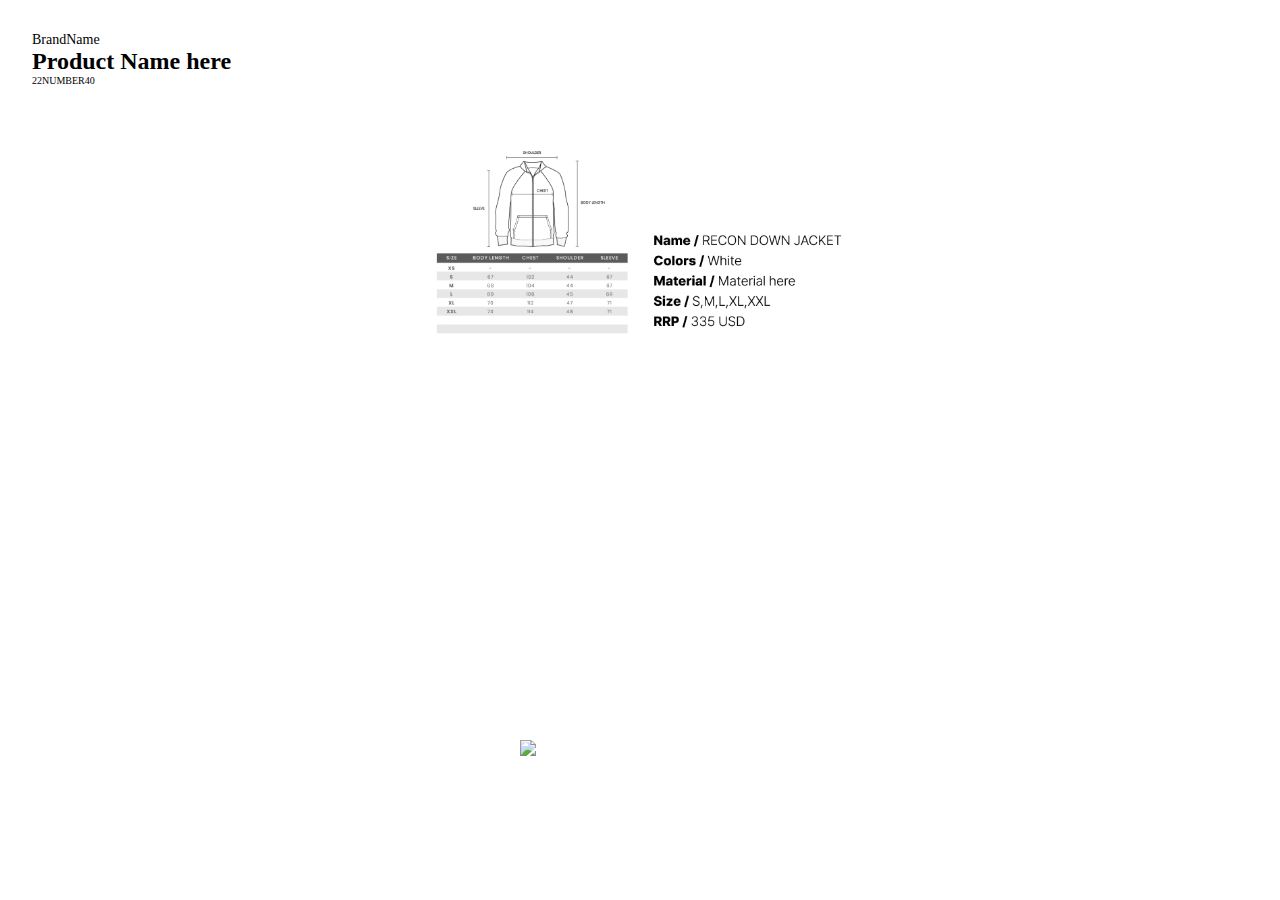
==== micropage/index.html @ 552d2882 "micropage" ====
<!DOCTYPE html>
<html lang="en">
<head>
    <meta charset="UTF-8">
    <meta http-equiv="X-UA-Compatible" content="IE=edge">
    <meta name="viewport" content="width=device-width, initial-scale=1.0">
    <title>2022 F/W Catalog</title>
    
    <link rel="stylesheet" type="text/css" href="https://cdn.jsdelivr.net/gh/orioncactus/pretendard/dist/web/static/pretendard.css" />
    <link type="text/css" href="./stylec.css" rel="stylesheet"/>
</head>
<body>
    <div class="titlecontainer">
        <div class="brandname">BrandName</div>
        <div class="productname">Product Name here</div>
        <div class="serialnumber">22NUMBER40</div>
    </div>
    <div class="imagecontainer">
        <img class="userimage" src="./resources/1.png" alt="">
    </div>
    
    <div class="viewercontainer">
        <plicar-viewer src=2c7eae3e455b233e62a32799339ab90ec2c312dc camera-controls exposure='1' environment-image='neutral' style="touch-action: none;"> </plicar-viewer>
    </div>
    <div class="buttoncontainer">
        <img class="plicarARViewer" onclick="activateAR('2c7eae3e455b233e62a32799339ab90ec2c312dc', null, 'ko')" src="https://prod-assets.plicar.io/images/button/PlicarARProductViewButtonBlack.png" data-desktopqr>
    </div>


 <script type='module' src='https://prod-assets.plicar.io/script/plicar-viewer.min.js'></script> 
 <script src="https://prod-assets.plicar.io/script/plicar-ARbutton.min.js"></script>
 <script src="./scriptc.js"></script>
</body>
</html>
---- micropage/stylec.css ----
body{

}

.titlecontainer{
    padding: 24px;
}
.brandname{
    font-family: 'Pretendard';
font-style: normal;
font-weight: 400;
font-size: 14px;
}
.serialnumber{
    font-family: 'Pretendard';
font-style: normal;
font-weight: 300;
font-size: 10px;
}
.productname{
    font-family: 'Pretendard';
font-style: normal;
font-weight: 800;
font-size: 24px;
}

.imagecontainer{
    width: 100%;
    height: 30vh;
}
img{
    width: 100%;
    height: inherit;
    object-fit: contain;

}




.viewercontainer{
    width: 100%;
    height: 40vh;
}
plicar-viewer{
    width: 100%;
    height: 100%;
}


.buttoncontainer{
    display: flex;
    width: 100%;
    justify-content: center;
}
.plicarARViewer{
    width: 15rem;

}
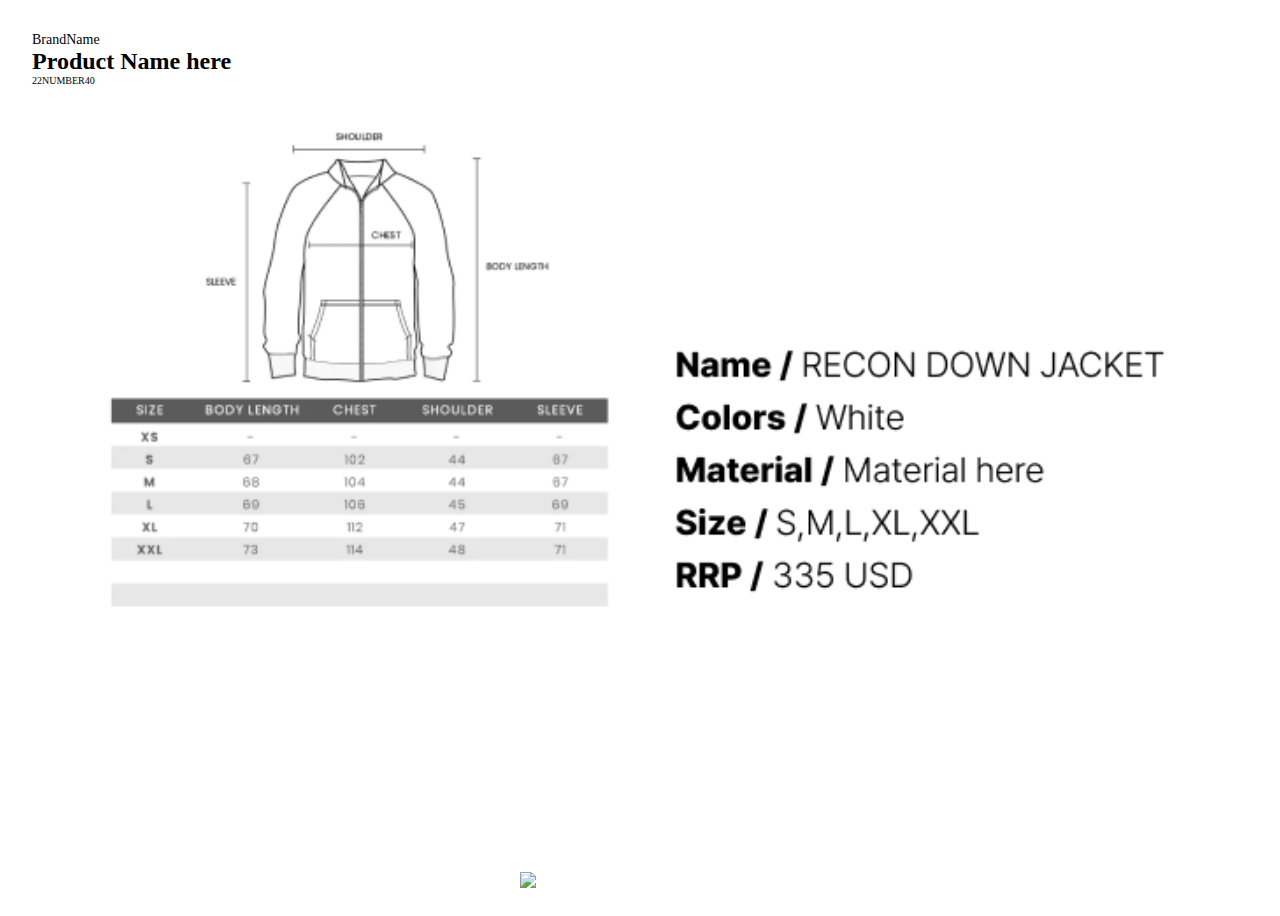
==== commit fc51f903: "flex" ====
--- a/micropage/index.html
+++ b/micropage/index.html
@@ -10,20 +10,22 @@
     <link type="text/css" href="./stylec.css" rel="stylesheet"/>
 </head>
 <body>
-    <div class="titlecontainer">
-        <div class="brandname">BrandName</div>
-        <div class="productname">Product Name here</div>
-        <div class="serialnumber">22NUMBER40</div>
-    </div>
-    <div class="imagecontainer">
-        <img class="userimage" src="./resources/1.png" alt="">
-    </div>
-    
-    <div class="viewercontainer">
-        <plicar-viewer src=2c7eae3e455b233e62a32799339ab90ec2c312dc camera-controls exposure='1' environment-image='neutral' style="touch-action: none;"> </plicar-viewer>
-    </div>
-    <div class="buttoncontainer">
-        <img class="plicarARViewer" onclick="activateAR('2c7eae3e455b233e62a32799339ab90ec2c312dc', null, 'ko')" src="https://prod-assets.plicar.io/images/button/PlicarARProductViewButtonBlack.png" data-desktopqr>
+    <div class="totalcontainer">
+        <div class="titlecontainer">
+            <div class="brandname">BrandName</div>
+            <div class="productname">Product Name here</div>
+            <div class="serialnumber">22NUMBER40</div>
+        </div>
+        <div class="imagecontainer">
+            <img class="userimage" src="./resources/1.png" alt="">
+        </div>
+        
+        <div class="viewercontainer">
+            <plicar-viewer src=2c7eae3e455b233e62a32799339ab90ec2c312dc camera-controls exposure='1' environment-image='neutral' style="touch-action: none;"> </plicar-viewer>
+        </div>
+        <div class="buttoncontainer">
+            <img class="plicarARViewer" onclick="activateAR('2c7eae3e455b233e62a32799339ab90ec2c312dc', null, 'ko')" src="https://prod-assets.plicar.io/images/button/PlicarARProductViewButtonBlack.png" data-desktopqr>
+        </div>
     </div>
 
 
--- a/micropage/stylec.css
+++ b/micropage/stylec.css
@@ -1,9 +1,15 @@
 body{
+    overflow: hidden
 
 }
-
+.totalcontainer{
+    display: flex;
+flex-direction: column;
+height: 100vh;
+}
 .titlecontainer{
     padding: 24px;
+    padding-bottom: 10px;
 }
 .brandname{
     font-family: 'Pretendard';
@@ -26,7 +32,6 @@
 
 .imagecontainer{
     width: 100%;
-    height: 30vh;
 }
 img{
     width: 100%;
@@ -39,8 +44,8 @@
 
 
 .viewercontainer{
+    flex:1;
     width: 100%;
-    height: 40vh;
 }
 plicar-viewer{
     width: 100%;
@@ -55,5 +60,6 @@
 }
 .plicarARViewer{
     width: 15rem;
+    margin: 20px 0;
 
 }